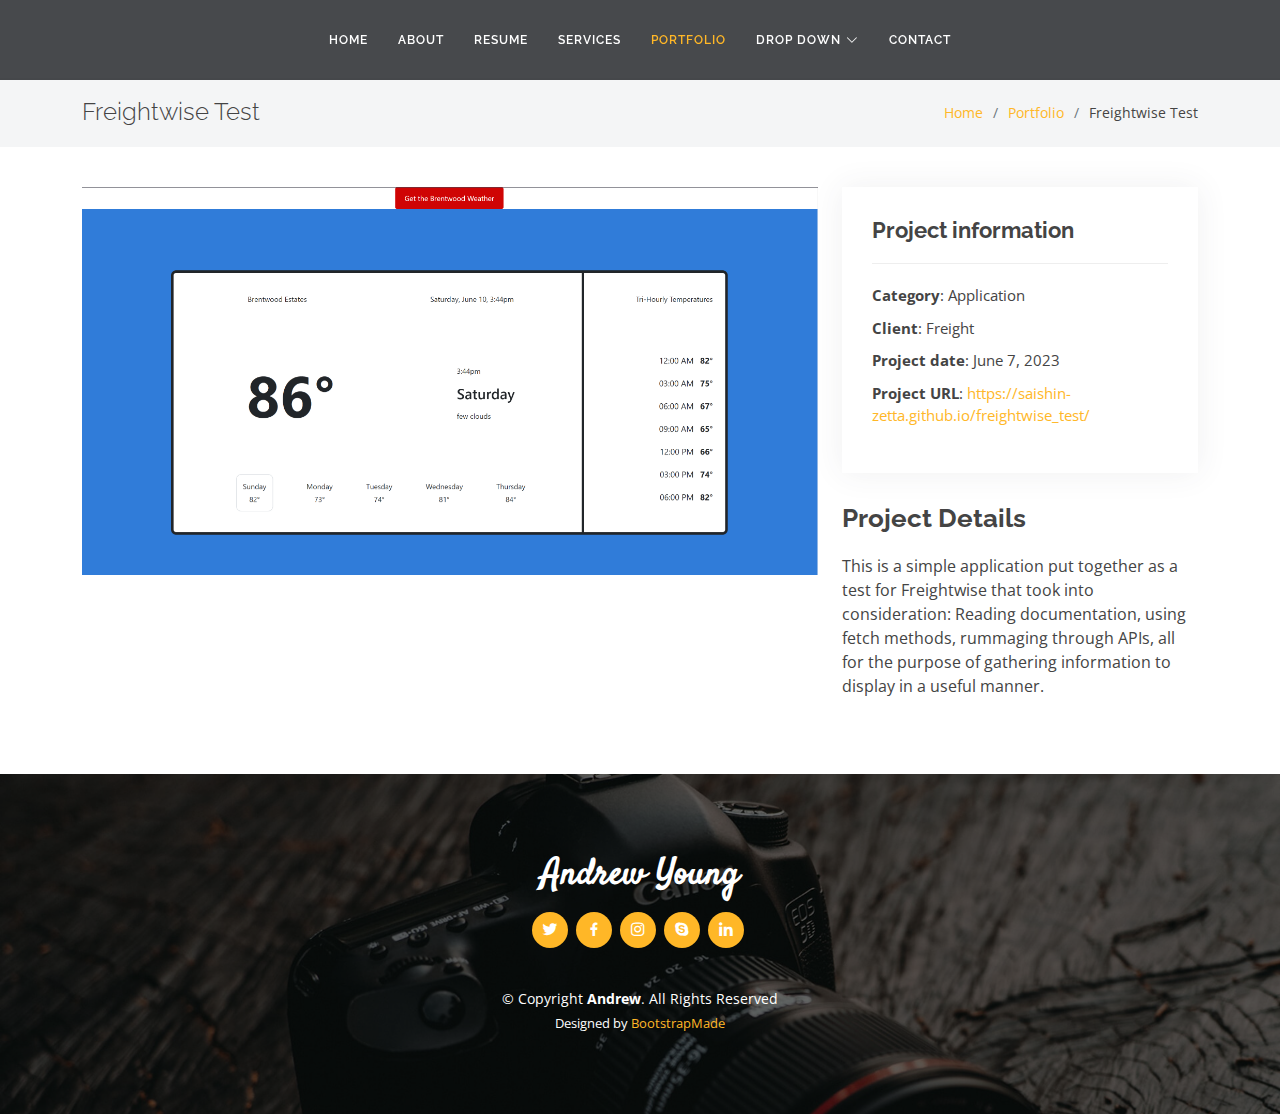
==== frieghtWiseTest.html @ 732c297d "freightwise update" ====
<!DOCTYPE html>
<html lang="en">

<head>
  <meta charset="utf-8">
  <meta content="width=device-width, initial-scale=1.0" name="viewport">

  <title>Portfolio Details</title>
  <meta content="" name="description">
  <meta content="" name="keywords">

  <!-- Favicons -->
  <link href="assets/img/favicon.png" rel="icon">
  <link href="assets/img/apple-touch-icon.png" rel="apple-touch-icon">

  <!-- Google Fonts -->
  <link href="https://fonts.googleapis.com/css?family=Open+Sans:300,300i,400,400i,600,600i,700,700i|Raleway:300,300i,400,400i,500,500i,600,600i,700,700i|Satisfy" rel="stylesheet">

  <!-- Vendor CSS Files -->
  <link href="assets/vendor/bootstrap/css/bootstrap.min.css" rel="stylesheet">
  <link href="assets/vendor/bootstrap-icons/bootstrap-icons.css" rel="stylesheet">
  <link href="assets/vendor/boxicons/css/boxicons.min.css" rel="stylesheet">
  <link href="assets/vendor/glightbox/css/glightbox.min.css" rel="stylesheet">
  <link href="assets/vendor/swiper/swiper-bundle.min.css" rel="stylesheet">

  <!-- Template Main CSS File -->
  <link href="assets/css/style.css" rel="stylesheet">

  <!-- =======================================================
  * Template Name: Laura
  * Updated: Mar 10 2023 with Bootstrap v5.2.3
  * Template URL: https://bootstrapmade.com/laura-free-creative-bootstrap-theme/
  * Author: BootstrapMade.com
  * License: https://bootstrapmade.com/license/
  ======================================================== -->
</head>

<body>

  <!-- ======= Header ======= -->
  <header id="header" class="fixed-top d-flex justify-content-center align-items-center ">

    <nav id="navbar" class="navbar">
      <ul>
        <li><a class="nav-link scrollto " href="#hero">Home</a></li>
        <li><a class="nav-link scrollto" href="#about">About</a></li>
        <li><a class="nav-link scrollto" href="#resume">Resume</a></li>
        <li><a class="nav-link scrollto" href="#services">Services</a></li>
        <li><a class="nav-link scrollto active" href="#portfolio">Portfolio</a></li>
        <li class="dropdown"><a href="#"><span>Drop Down</span> <i class="bi bi-chevron-down"></i></a>
          <ul>
            <li><a href="#">Drop Down 1</a></li>
            <li class="dropdown"><a href="#"><span>Deep Drop Down</span> <i class="bi bi-chevron-right"></i></a>
              <ul>
                <li><a href="#">Deep Drop Down 1</a></li>
                <li><a href="#">Deep Drop Down 2</a></li>
                <li><a href="#">Deep Drop Down 3</a></li>
                <li><a href="#">Deep Drop Down 4</a></li>
                <li><a href="#">Deep Drop Down 5</a></li>
              </ul>
            </li>
            <li><a href="#">Drop Down 2</a></li>
            <li><a href="#">Drop Down 3</a></li>
            <li><a href="#">Drop Down 4</a></li>
          </ul>
        </li>
        <li><a class="nav-link scrollto" href="#contact">Contact</a></li>
      </ul>
      <i class="bi bi-list mobile-nav-toggle"></i>
    </nav><!-- .navbar -->

  </header><!-- End Header -->

  <main id="main">

    <!-- ======= Breadcrumbs Section ======= -->
    <section class="breadcrumbs">
      <div class="container">

        <div class="d-flex justify-content-between align-items-center">
          <h2>Freightwise Test</h2>
          <ol>
            <li><a href="index.html">Home</a></li>
            <li><a href="portfolio.html">Portfolio</a></li>
            <li>Freightwise Test</li>
          </ol>
        </div>

      </div>
    </section><!-- Breadcrumbs Section -->

    <!-- ======= Portfolio Details Section ======= -->
    <section id="portfolio-details" class="portfolio-details">
      <div class="container">

        <div class="row gy-4">

          <div class="col-lg-8">
            <div class="portfolio-details-slider swiper">
              <div class="swiper-wrapper align-items-center">

                <div class="swiper-slide">
                  <img src="assets/img/homework/images/freightWise.png" alt="">
                </div>

                <!-- <div class="swiper-slide">
                  <img src="assets/img/portfolio/portfolio-details-2.jpg" alt="">
                </div>

                <div class="swiper-slide">
                  <img src="assets/img/portfolio/portfolio-details-3.jpg" alt="">
                </div> -->

              </div>
              <div class="swiper-pagination"></div>
            </div>
          </div>

          <div class="col-lg-4">
            <div class="portfolio-info">
              <h3>Project information</h3>
              <ul>
                <li><strong>Category</strong>: Application</li>
                <li><strong>Client</strong>: Freight</li>
                <li><strong>Project date</strong>: June 7, 2023</li>
                <li><strong>Project URL</strong>: <a href="https://saishin-zetta.github.io/freightwise_test/">https://saishin-zetta.github.io/freightwise_test/</a></li>
              </ul>
            </div>
            <div class="portfolio-description">
              <h2>Project Details</h2>
              <p>
                This is a simple application put together as a test for Freightwise that took into consideration: Reading documentation, using fetch methods, rummaging through APIs, all for the purpose of gathering information to display in a useful manner.
              </p>
            </div>
          </div>

        </div>

      </div>
    </section><!-- End Portfolio Details Section -->

  </main><!-- End #main -->

  <!-- ======= Footer ======= -->
  <footer id="footer">
    <div class="container">
      <h3>Andrew Young</h3>
      <!-- <p>Et aut eum quis fuga eos sunt ipsa nihil. Labore corporis magni eligendi fuga maxime saepe commodi placeat.</p> -->
      <div class="social-links">
        <a href="#" class="twitter"><i class="bx bxl-twitter"></i></a>
        <a href="#" class="facebook"><i class="bx bxl-facebook"></i></a>
        <a href="#" class="instagram"><i class="bx bxl-instagram"></i></a>
        <a href="#" class="google-plus"><i class="bx bxl-skype"></i></a>
        <a href="#" class="linkedin"><i class="bx bxl-linkedin"></i></a>
      </div>
      <div class="copyright">
        &copy; Copyright <strong><span>Andrew</span></strong>. All Rights Reserved
      </div>
      <div class="credits">
        <!-- All the links in the footer should remain intact. -->
        <!-- You can delete the links only if you purchased the pro version. -->
        <!-- Licensing information: https://bootstrapmade.com/license/ -->
        <!-- Purchase the pro version with working PHP/AJAX contact form: https://bootstrapmade.com/laura-free-creative-bootstrap-theme/ -->
        Designed by <a href="https://bootstrapmade.com/">BootstrapMade</a>
      </div>
    </div>
  </footer><!-- End Footer -->

  <a href="#" class="back-to-top d-flex align-items-center justify-content-center"><i class="bi bi-arrow-up-short"></i></a>

  <!-- Vendor JS Files -->
  <script src="assets/vendor/purecounter/purecounter_vanilla.js"></script>
  <script src="assets/vendor/bootstrap/js/bootstrap.bundle.min.js"></script>
  <script src="assets/vendor/glightbox/js/glightbox.min.js"></script>
  <script src="assets/vendor/isotope-layout/isotope.pkgd.min.js"></script>
  <script src="assets/vendor/swiper/swiper-bundle.min.js"></script>
  <script src="assets/vendor/waypoints/noframework.waypoints.js"></script>
  <script src="assets/vendor/php-email-form/validate.js"></script>

  <!-- Template Main JS File -->
  <script src="assets/js/main.js"></script>

</body>

</html>
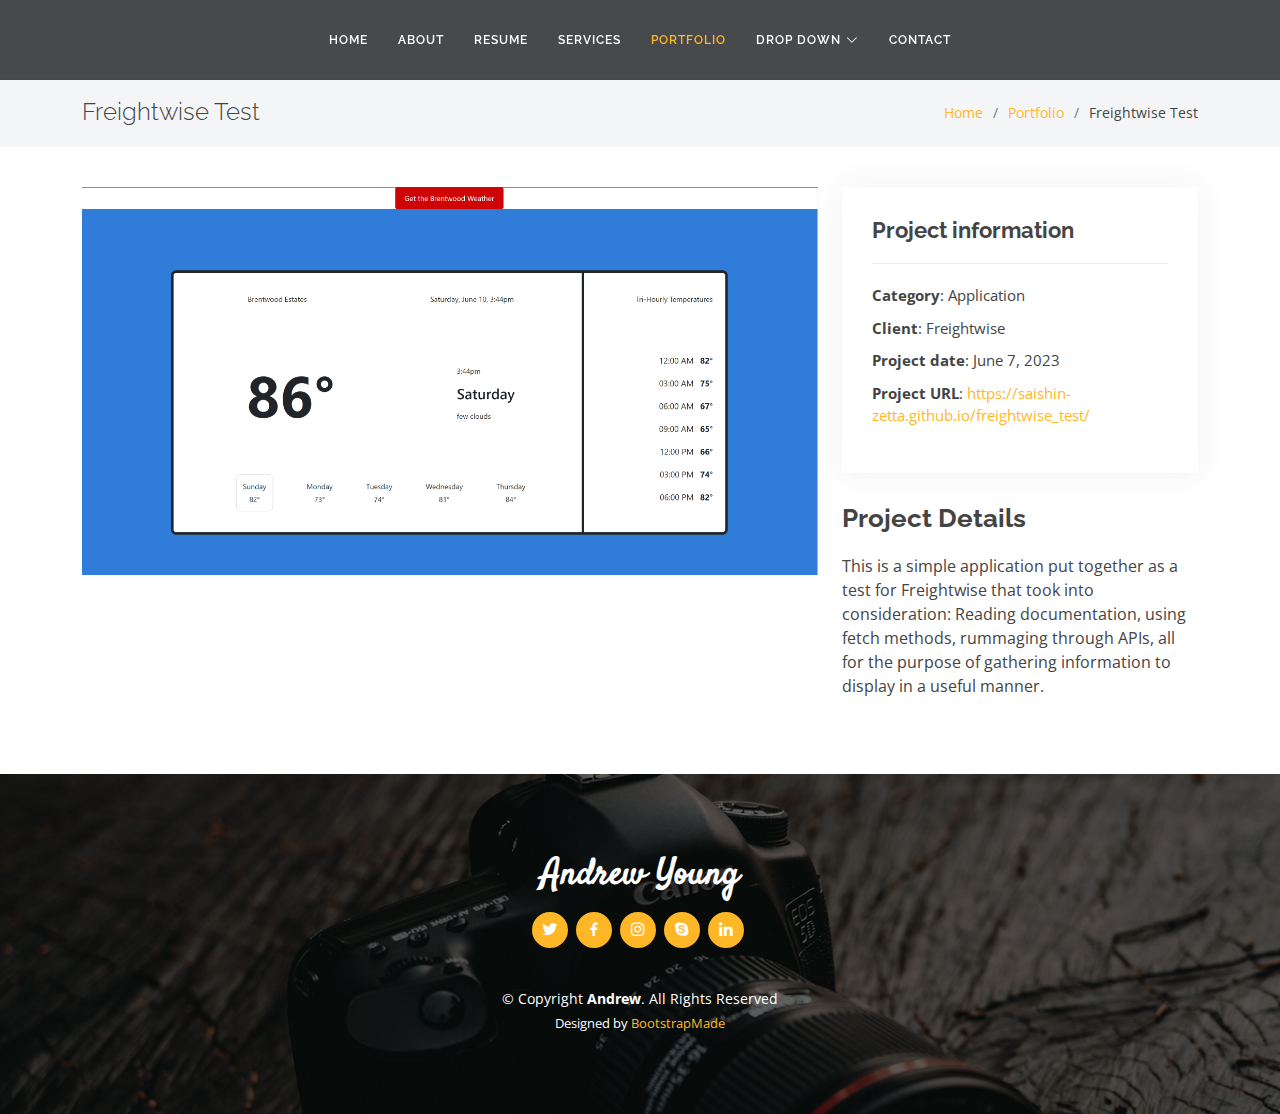
==== commit 8a91d869: "freightwise update 2" ====
--- a/frieghtWiseTest.html
+++ b/frieghtWiseTest.html
@@ -121,7 +121,7 @@
               <h3>Project information</h3>
               <ul>
                 <li><strong>Category</strong>: Application</li>
-                <li><strong>Client</strong>: Freight</li>
+                <li><strong>Client</strong>: Freightwise</li>
                 <li><strong>Project date</strong>: June 7, 2023</li>
                 <li><strong>Project URL</strong>: <a href="https://saishin-zetta.github.io/freightwise_test/">https://saishin-zetta.github.io/freightwise_test/</a></li>
               </ul>
